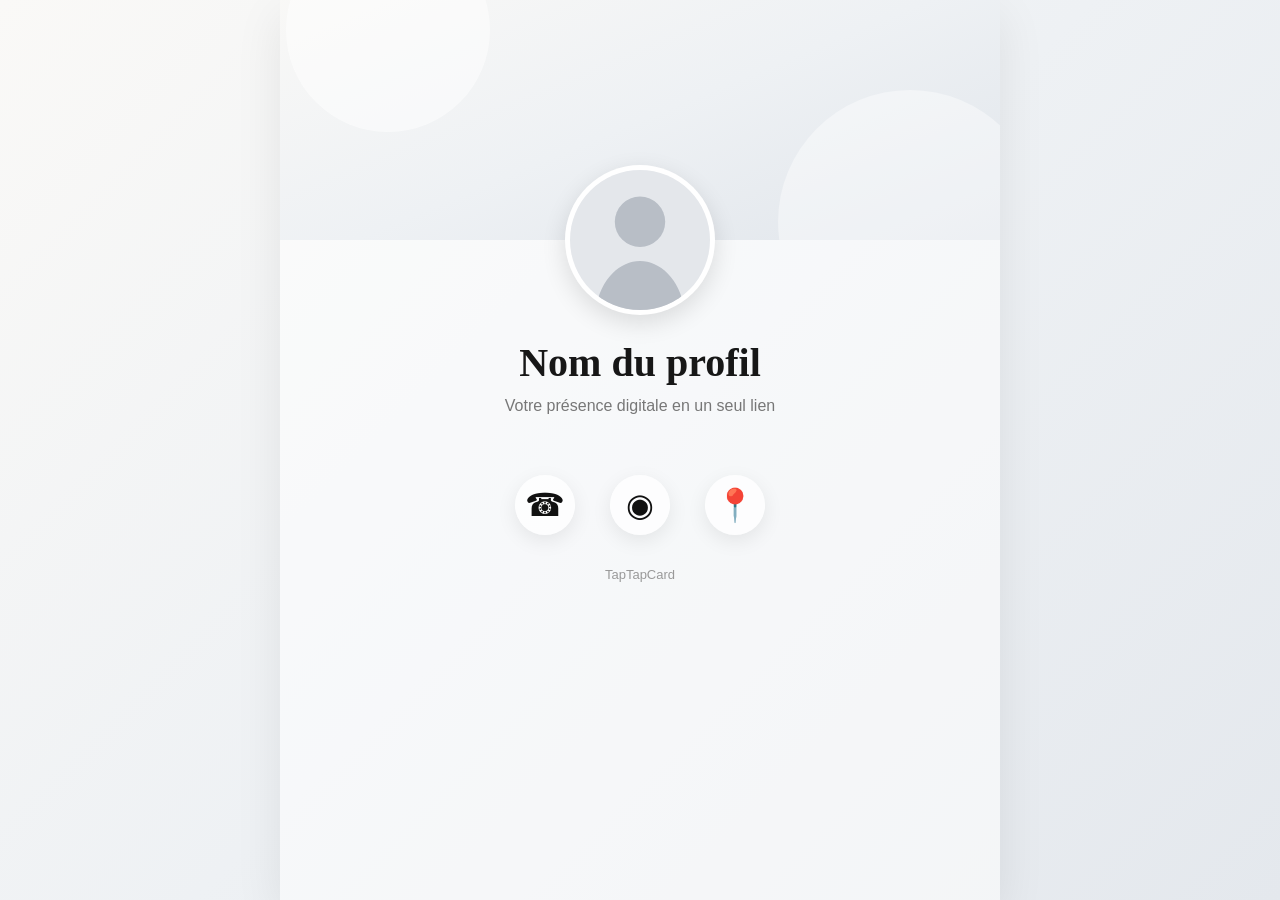
==== index.html @ 1d5d0de6 "Add initial HTML structure for profile card" ====
<!DOCTYPE html>
<html lang="fr">
<head>
  <meta charset="UTF-8">
  <meta name="viewport" content="width=device-width, initial-scale=1.0">

  <title>TapTapCard</title>

  <link rel="stylesheet" href="styles.css">
</head>

<body>

  <main class="profile-card">

    <!-- Cover -->
    <div class="cover">
      <img id="coverImage" src="" alt="Cover">
    </div>

    <!-- Profile picture -->
    <div class="profile-picture">
      <img id="profileImage" src="" alt="Profile">
    </div>

    <!-- Name -->
    <h1 id="name">Nom du profil</h1>

    <!-- Description -->
    <p id="description"></p>

    <!-- Social media -->
    <div class="contact-buttons">

  <a id="phoneButton" class="contact-button" href="#">
    ☎
  </a>

  <a id="whatsappButton" class="contact-button" href="#" target="_blank">
    ◉
  </a>

  <a id="mapsButton" class="contact-button" href="#" target="_blank">
    📍
  </a>

</div>

    <div class="footer">
      TapTapCard
    </div>

  </main>

  <script src="app.js"></script>

</body>
      </html>
---- styles.css ----
* {
  box-sizing: border-box;
}

html,
body {
  margin: 0;
  padding: 0;
  min-height: 100%;
}

body {
  font-family: Georgia, "Times New Roman", serif;
  background: linear-gradient(
    135deg,
    #faf9f7,
    #eef1f4,
    #e4e8ed
  );
  color: #171717;
}

/* الصفحة */

.profile-card {
  width: 100%;
  max-width: 720px;
  min-height: 100vh;
  margin: auto;

  text-align: center;

  background: rgba(255, 255, 255, 0.55);

  box-shadow:
    0 15px 45px rgba(0, 0, 0, 0.08);

  overflow: hidden;
}

/* الغلاف */

.cover {
  width: 100%;
  height: 240px;
  overflow: hidden;
  background: #eeeeee;
}

.cover img {
  width: 100%;
  height: 100%;
  object-fit: cover;
  display: block;
}

/* صورة البروفايل */

.profile-picture {
  width: 150px;
  height: 150px;

  margin: -75px auto 0;

  padding: 5px;

  border-radius: 50%;

  background: white;

  position: relative;
  z-index: 5;

  box-shadow:
    0 8px 25px rgba(0, 0, 0, 0.12);
}

.profile-picture img {
  width: 100%;
  height: 100%;

  object-fit: cover;

  border-radius: 50%;

  display: block;
}

/* الاسم */

h1 {
  margin: 25px 15px 8px;

  font-size: 40px;

  font-weight: 700;

  line-height: 1.15;
}

/* الوصف */

#description {
  margin: 0 25px 25px;

  color: #777;

  font-family: Arial, sans-serif;

  font-size: 16px;

  line-height: 1.5;
}

/* روابط السوشيال */

.social-links {
  display: flex;

  flex-direction: column;

  gap: 14px;

  padding: 0 25px;
}

.social-link {
  display: flex;

  align-items: center;

  min-height: 70px;

  padding: 12px 20px;

  border-radius: 20px;

  border: 1px solid rgba(255, 255, 255, 0.9);

  background: rgba(255, 255, 255, 0.72);

  color: #111;

  text-decoration: none;

  font-family: Arial, sans-serif;

  box-shadow:
    0 5px 18px rgba(0, 0, 0, 0.05);

  transition: 0.2s;
}

.social-link:hover {
  transform: translateY(-2px);

  background: white;
}

/* أيقونة السوشيال */

.social-icon {
  width: 45px;

  font-size: 30px;

  text-align: center;
}

/* اسم السوشيال */

.social-name {
  flex: 1;

  text-align: center;

  font-size: 19px;

  margin-right: 45px;
}

/* الهاتف والواتساب */

.contact-buttons {
  display: flex;

  justify-content: center;

  align-items: center;

  gap: 35px;

  padding: 32px 20px;
}

.contact-button {
  width: 60px;
  height: 60px;

  display: flex;

  align-items: center;
  justify-content: center;

  border-radius: 50%;

  background: rgba(255, 255, 255, 0.8);

  color: #111;

  text-decoration: none;

  font-size: 32px;

  box-shadow:
    0 6px 20px rgba(0, 0, 0, 0.08);

  transition: 0.2s;
}

.contact-button:hover {
  transform: scale(1.05);

  background: white;
}

/* أسفل الصفحة */

.footer {
  padding-bottom: 30px;

  color: #999;

  font-family: Arial, sans-serif;

  font-size: 13px;
}

/* الهاتف */

@media (max-width: 500px) {

  .cover {
    height: 215px;
  }

  .profile-picture {
    width: 140px;
    height: 140px;

    margin-top: -70px;
  }

  h1 {
    font-size: 34px;
  }

  .social-links {
    padding: 0 16px;
  }

  .social-link {
    min-height: 68px;
  }

}
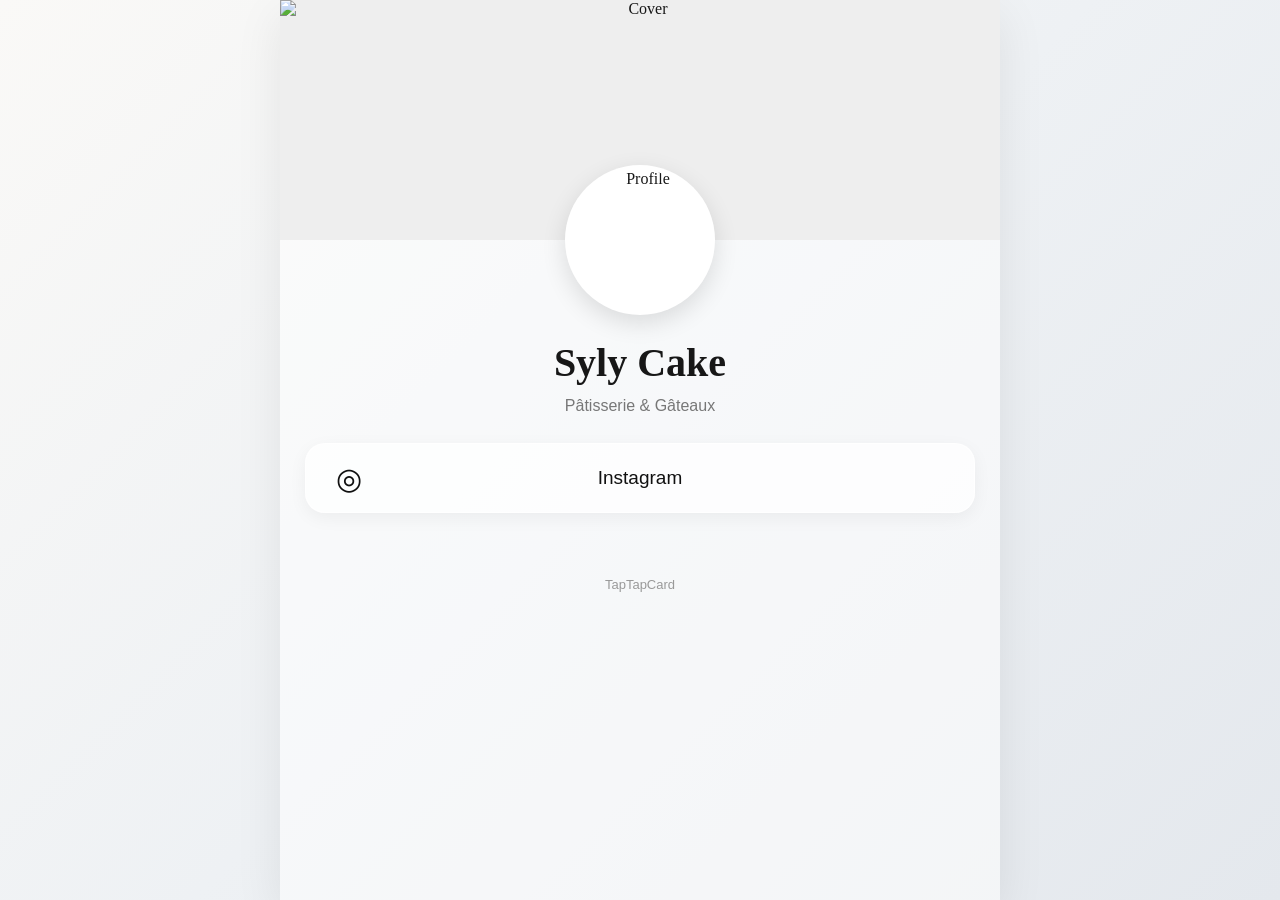
==== commit fd313eb5: "Refactor contact buttons in index.html" ====
--- a/index.html
+++ b/index.html
@@ -1,6 +1,6 @@
-
 <!DOCTYPE html>
 <html lang="fr">
+
 <head>
   <meta charset="UTF-8">
   <meta name="viewport" content="width=device-width, initial-scale=1.0">
@@ -31,21 +31,32 @@
     <p id="description"></p>
 
     <!-- Social media -->
+    <div id="socialLinks" class="social-links"></div>
+
+    <!-- Contact buttons -->
     <div class="contact-buttons">
 
-  <a id="phoneButton" class="contact-button" href="#">
-    ☎
-  </a>
+      <a id="phoneButton"
+         class="contact-button"
+         href="#">
+        ☎
+      </a>
 
-  <a id="whatsappButton" class="contact-button" href="#" target="_blank">
-    ◉
-  </a>
+      <a id="whatsappButton"
+         class="contact-button"
+         href="#"
+         target="_blank">
+        ◉
+      </a>
 
-  <a id="mapsButton" class="contact-button" href="#" target="_blank">
-    📍
-  </a>
+      <a id="mapsButton"
+         class="contact-button"
+         href="#"
+         target="_blank">
+        📍
+      </a>
 
-</div>
+    </div>
 
     <div class="footer">
       TapTapCard
@@ -56,4 +67,5 @@
   <script src="app.js"></script>
 
 </body>
-      </html>
+
+</html>
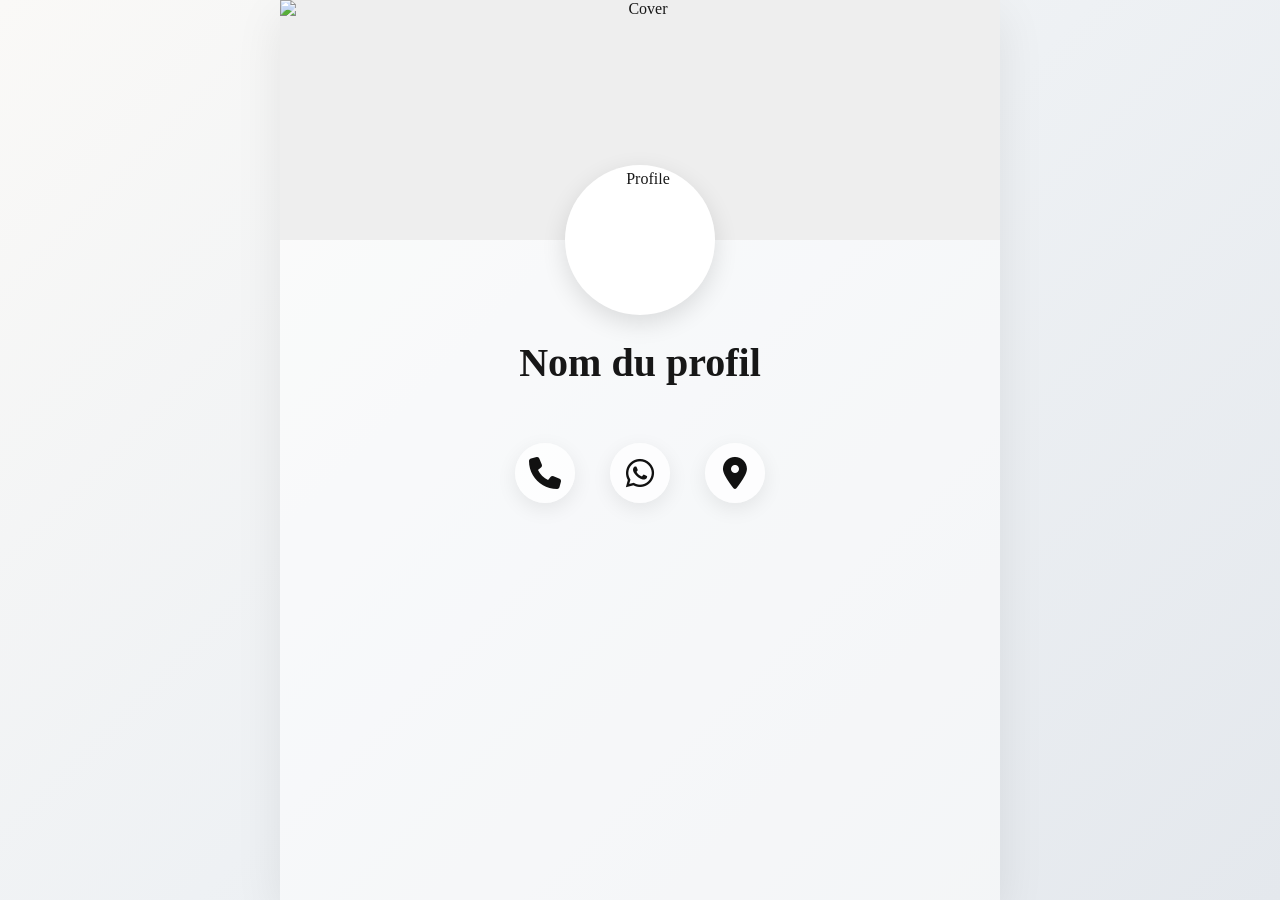
==== commit 6aea8a78: "Add Font Awesome icons to contact buttons" ====
--- a/index.html
+++ b/index.html
@@ -8,6 +8,7 @@
   <title>TapTapCard</title>
 
   <link rel="stylesheet" href="styles.css">
+  <link rel="stylesheet" href="https://cdnjs.cloudflare.com/ajax/libs/font-awesome/6.7.2/css/all.min.css">
 </head>
 
 <body>
@@ -34,38 +35,22 @@
     <div id="socialLinks" class="social-links"></div>
 
     <!-- Contact buttons -->
-    <div class="contact-buttons">
+    <!-- Social media -->
+<div id="socialLinks" class="social-links"></div>
 
-      <a id="phoneButton"
-         class="contact-button"
-         href="#">
-        ☎
-      </a>
+<!-- Contact buttons -->
+<div class="contact-buttons">
 
-      <a id="whatsappButton"
-         class="contact-button"
-         href="#"
-         target="_blank">
-        ◉
-      </a>
+  <a id="phoneButton" class="contact-button" href="#">
+    <i class="fa-solid fa-phone"></i>
+  </a>
 
-      <a id="mapsButton"
-         class="contact-button"
-         href="#"
-         target="_blank">
-        📍
-      </a>
+  <a id="whatsappButton" class="contact-button" href="#" target="_blank">
+    <i class="fa-brands fa-whatsapp"></i>
+  </a>
 
-    </div>
+  <a id="mapsButton" class="contact-button" href="#" target="_blank">
+    <i class="fa-solid fa-location-dot"></i>
+  </a>
 
-    <div class="footer">
-      TapTapCard
-    </div>
-
-  </main>
-
-  <script src="app.js"></script>
-
-</body>
-
-</html>
+  </div>
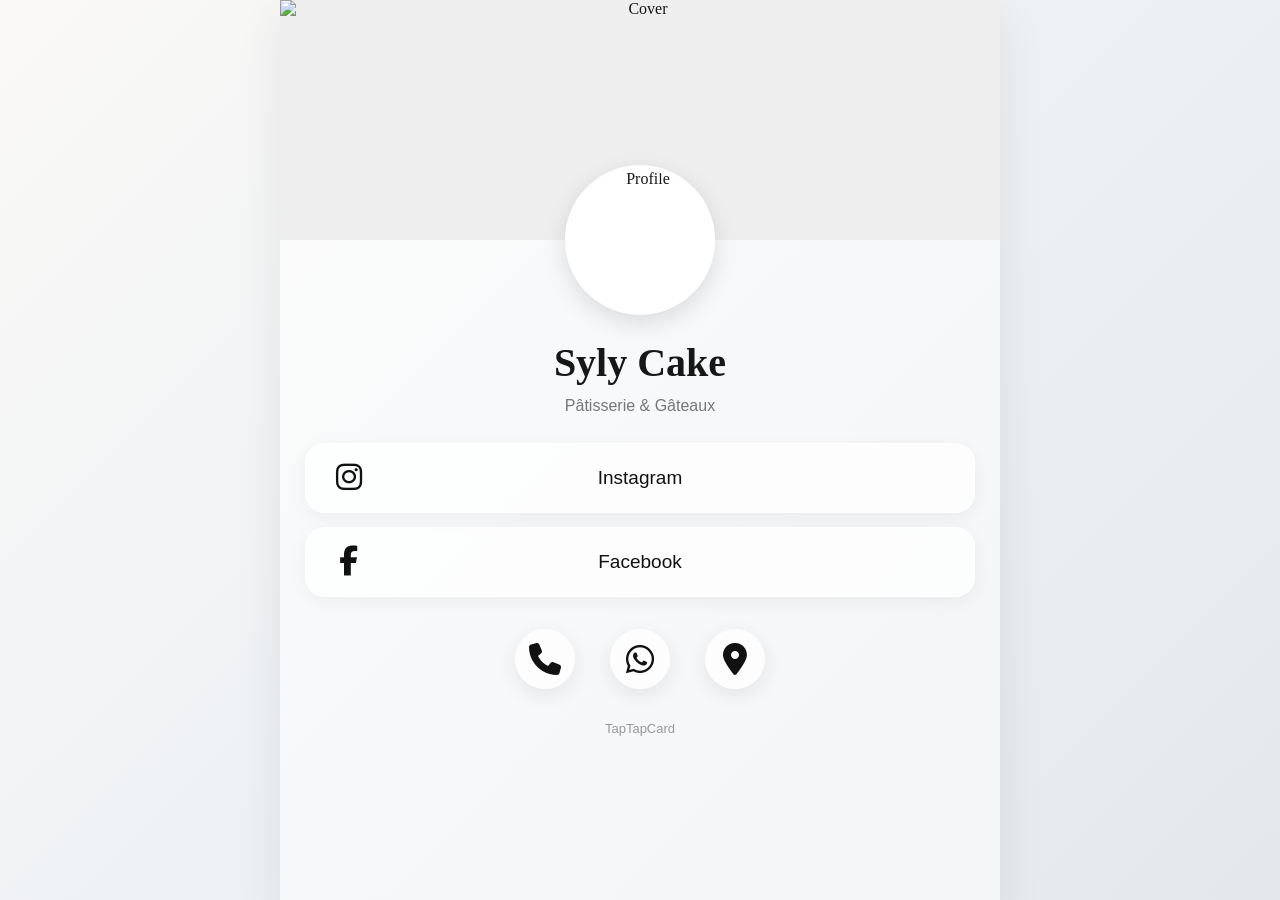
==== commit ebd7c7bf: "Implement contact buttons in index.html Added contact buttons for phone, WhatsApp, and Google Maps." ====
--- a/index.html
+++ b/index.html
@@ -8,7 +8,11 @@
   <title>TapTapCard</title>
 
   <link rel="stylesheet" href="styles.css">
-  <link rel="stylesheet" href="https://cdnjs.cloudflare.com/ajax/libs/font-awesome/6.7.2/css/all.min.css">
+
+  <!-- Font Awesome -->
+  <link rel="stylesheet"
+        href="https://cdnjs.cloudflare.com/ajax/libs/font-awesome/6.7.2/css/all.min.css">
+
 </head>
 
 <body>
@@ -20,37 +24,66 @@
       <img id="coverImage" src="" alt="Cover">
     </div>
 
+
     <!-- Profile picture -->
     <div class="profile-picture">
       <img id="profileImage" src="" alt="Profile">
     </div>
 
+
     <!-- Name -->
     <h1 id="name">Nom du profil</h1>
+
 
     <!-- Description -->
     <p id="description"></p>
 
+
     <!-- Social media -->
     <div id="socialLinks" class="social-links"></div>
 
+
     <!-- Contact buttons -->
-    <!-- Social media -->
-<div id="socialLinks" class="social-links"></div>
+    <div class="contact-buttons">
 
-<!-- Contact buttons -->
-<div class="contact-buttons">
+      <!-- Phone -->
+      <a id="phoneButton"
+         class="contact-button"
+         href="#">
+        <i class="fa-solid fa-phone"></i>
+      </a>
 
-  <a id="phoneButton" class="contact-button" href="#">
-    <i class="fa-solid fa-phone"></i>
-  </a>
 
-  <a id="whatsappButton" class="contact-button" href="#" target="_blank">
-    <i class="fa-brands fa-whatsapp"></i>
-  </a>
+      <!-- WhatsApp -->
+      <a id="whatsappButton"
+         class="contact-button"
+         href="#"
+         target="_blank">
+        <i class="fa-brands fa-whatsapp"></i>
+      </a>
 
-  <a id="mapsButton" class="contact-button" href="#" target="_blank">
-    <i class="fa-solid fa-location-dot"></i>
-  </a>
 
-  </div>
+      <!-- Google Maps -->
+      <a id="mapsButton"
+         class="contact-button"
+         href="#"
+         target="_blank">
+        <i class="fa-solid fa-location-dot"></i>
+      </a>
+
+    </div>
+
+
+    <!-- Footer -->
+    <div class="footer">
+      TapTapCard
+    </div>
+
+  </main>
+
+
+  <script src="app.js"></script>
+
+</body>
+
+</html>
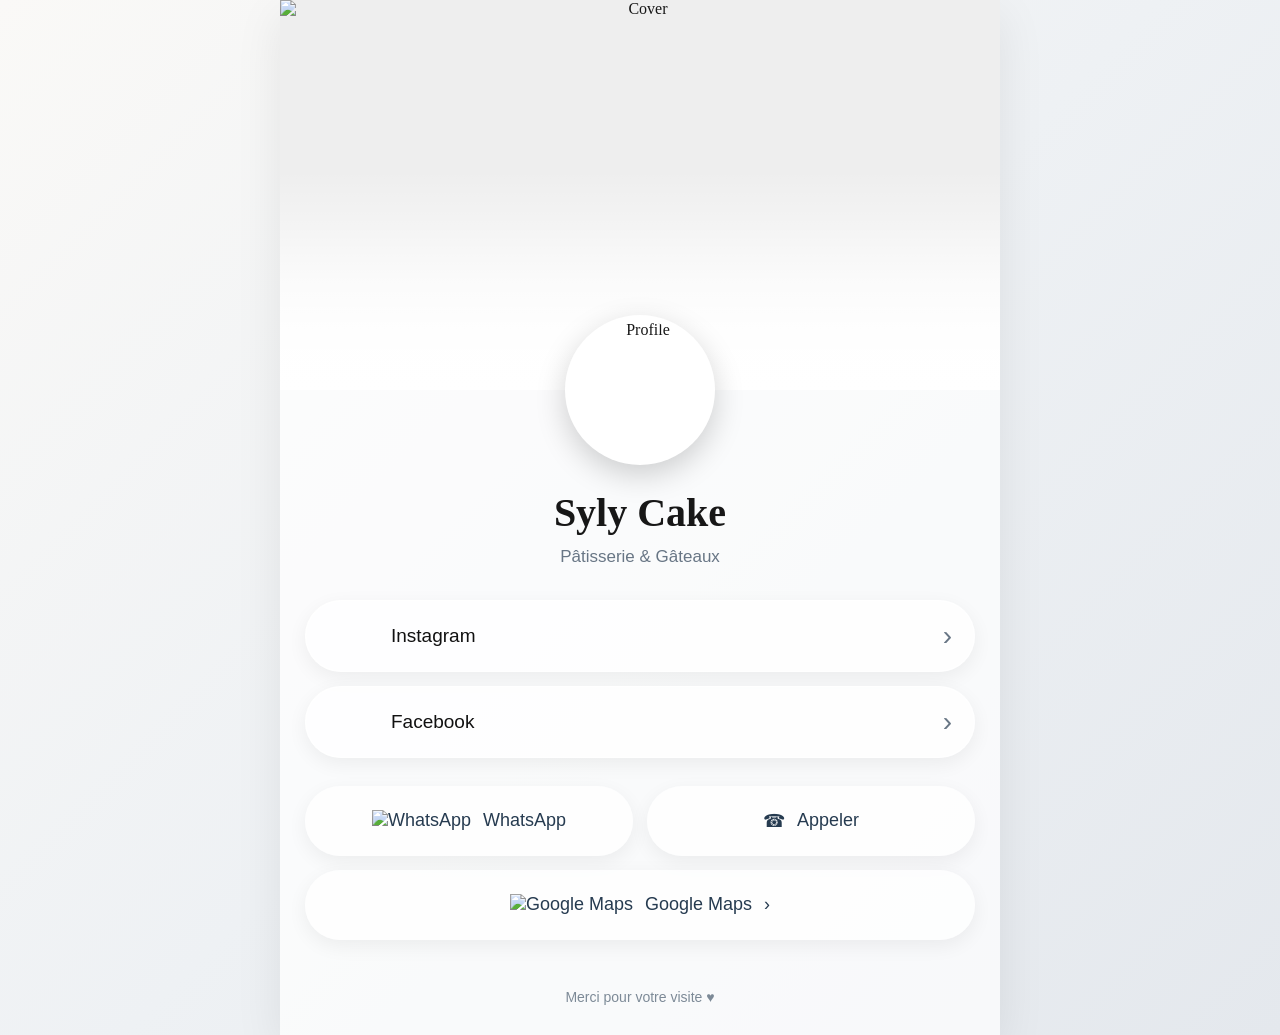
==== commit 6ba6b50e: "Update contact buttons and footer text Removed Font Awesome link and updated contact buttons with Wh" ====
--- a/index.html
+++ b/index.html
@@ -8,11 +8,6 @@
   <title>TapTapCard</title>
 
   <link rel="stylesheet" href="styles.css">
-
-  <!-- Font Awesome -->
-  <link rel="stylesheet"
-        href="https://cdnjs.cloudflare.com/ajax/libs/font-awesome/6.7.2/css/all.min.css">
-
 </head>
 
 <body>
@@ -24,63 +19,81 @@
       <img id="coverImage" src="" alt="Cover">
     </div>
 
-
     <!-- Profile picture -->
     <div class="profile-picture">
       <img id="profileImage" src="" alt="Profile">
     </div>
 
-
     <!-- Name -->
     <h1 id="name">Nom du profil</h1>
-
 
     <!-- Description -->
     <p id="description"></p>
 
-
     <!-- Social media -->
     <div id="socialLinks" class="social-links"></div>
 
-
     <!-- Contact buttons -->
     <div class="contact-buttons">
+
+      <!-- WhatsApp -->
+      <a id="whatsappButton"
+         class="contact-button"
+         href="#"
+         target="_blank"
+         rel="noopener noreferrer">
+
+        <span class="contact-icon whatsapp-icon">
+          <img src="https://cdn.simpleicons.org/whatsapp/FFFFFF"
+               alt="WhatsApp">
+        </span>
+
+        <span>WhatsApp</span>
+
+      </a>
+
 
       <!-- Phone -->
       <a id="phoneButton"
          class="contact-button"
          href="#">
-        <i class="fa-solid fa-phone"></i>
-      </a>
 
+        <span class="contact-icon phone-icon">
+          <span>☎</span>
+        </span>
 
-      <!-- WhatsApp -->
-      <a id="whatsappButton"
-         class="contact-button"
-         href="#"
-         target="_blank">
-        <i class="fa-brands fa-whatsapp"></i>
+        <span>Appeler</span>
+
       </a>
 
 
       <!-- Google Maps -->
       <a id="mapsButton"
-         class="contact-button"
+         class="contact-button maps-button"
          href="#"
-         target="_blank">
-        <i class="fa-solid fa-location-dot"></i>
+         target="_blank"
+         rel="noopener noreferrer">
+
+        <span class="contact-icon maps-icon">
+          <img src="https://cdn.simpleicons.org/googlemaps"
+               alt="Google Maps">
+        </span>
+
+        <span>Google Maps</span>
+
+        <span class="arrow">›</span>
+
       </a>
 
     </div>
 
-
     <!-- Footer -->
     <div class="footer">
-      TapTapCard
+      <span>Merci pour votre visite</span>
+      <span class="heart">♥</span>
     </div>
 
   </main>
-
 
   <script src="app.js"></script>
 
--- a/styles.css
+++ b/styles.css
@@ -11,12 +11,14 @@
 
 body {
   font-family: Georgia, "Times New Roman", serif;
+
   background: linear-gradient(
     135deg,
     #faf9f7,
     #eef1f4,
     #e4e8ed
   );
+
   color: #171717;
 }
 
@@ -26,35 +28,76 @@
   width: 100%;
   max-width: 720px;
   min-height: 100vh;
+
   margin: auto;
 
   text-align: center;
 
-  background: rgba(255, 255, 255, 0.55);
+  background: rgba(255, 255, 255, 0.72);
+
+  overflow: hidden;
 
   box-shadow:
     0 15px 45px rgba(0, 0, 0, 0.08);
-
-  overflow: hidden;
-}
-
-/* الغلاف */
+}
+
+/* =========================
+   COVER
+========================= */
 
 .cover {
   width: 100%;
-  height: 240px;
+
+  height: 390px;
+
+  position: relative;
+
   overflow: hidden;
+
   background: #eeeeee;
 }
+
+/* الصورة */
 
 .cover img {
   width: 100%;
   height: 100%;
+
   object-fit: cover;
+
   display: block;
 }
 
-/* صورة البروفايل */
+/* التدرج الذي يجعل الكوفر يختفي تدريجياً */
+
+.cover::after {
+  content: "";
+
+  position: absolute;
+
+  left: 0;
+  right: 0;
+  bottom: 0;
+
+  height: 220px;
+
+  background: linear-gradient(
+    to bottom,
+    rgba(255, 255, 255, 0),
+    rgba(255, 255, 255, 0.35),
+    rgba(255, 255, 255, 0.75),
+    rgba(255, 255, 255, 0.96),
+    rgba(255, 255, 255, 1)
+  );
+
+  pointer-events: none;
+
+  z-index: 2;
+}
+
+/* =========================
+   PROFILE PHOTO
+========================= */
 
 .profile-picture {
   width: 150px;
@@ -62,17 +105,18 @@
 
   margin: -75px auto 0;
 
-  padding: 5px;
+  padding: 6px;
 
   border-radius: 50%;
 
   background: white;
 
   position: relative;
-  z-index: 5;
-
-  box-shadow:
-    0 8px 25px rgba(0, 0, 0, 0.12);
+
+  z-index: 10;
+
+  box-shadow:
+    0 10px 30px rgba(0, 0, 0, 0.18);
 }
 
 .profile-picture img {
@@ -86,7 +130,9 @@
   display: block;
 }
 
-/* الاسم */
+/* =========================
+   NAME
+========================= */
 
 h1 {
   margin: 25px 15px 8px;
@@ -96,23 +142,35 @@
   font-weight: 700;
 
   line-height: 1.15;
-}
-
-/* الوصف */
+
+  position: relative;
+
+  z-index: 5;
+}
+
+/* =========================
+   DESCRIPTION
+========================= */
 
 #description {
-  margin: 0 25px 25px;
-
-  color: #777;
-
-  font-family: Arial, sans-serif;
-
-  font-size: 16px;
+  margin: 0 25px 30px;
+
+  color: #687685;
+
+  font-family: Arial, sans-serif;
+
+  font-size: 17px;
 
   line-height: 1.5;
-}
-
-/* روابط السوشيال */
+
+  position: relative;
+
+  z-index: 5;
+}
+
+/* =========================
+   SOCIAL LINKS
+========================= */
 
 .social-links {
   display: flex;
@@ -129,15 +187,15 @@
 
   align-items: center;
 
-  min-height: 70px;
-
-  padding: 12px 20px;
-
-  border-radius: 20px;
+  min-height: 72px;
+
+  padding: 10px 22px;
+
+  border-radius: 40px;
 
   border: 1px solid rgba(255, 255, 255, 0.9);
 
-  background: rgba(255, 255, 255, 0.72);
+  background: rgba(255, 255, 255, 0.78);
 
   color: #111;
 
@@ -146,21 +204,24 @@
   font-family: Arial, sans-serif;
 
   box-shadow:
-    0 5px 18px rgba(0, 0, 0, 0.05);
-
-  transition: 0.2s;
+    0 6px 20px rgba(0, 0, 0, 0.06);
+
+  transition: 0.25s;
 }
 
 .social-link:hover {
   transform: translateY(-2px);
 
   background: white;
-}
-
-/* أيقونة السوشيال */
+
+  box-shadow:
+    0 10px 25px rgba(0, 0, 0, 0.08);
+}
+
+/* الأيقونة */
 
 .social-icon {
-  width: 45px;
+  width: 48px;
 
   font-size: 30px;
 
@@ -172,76 +233,106 @@
 .social-name {
   flex: 1;
 
-  text-align: center;
+  text-align: left;
 
   font-size: 19px;
 
-  margin-right: 45px;
-}
-
-/* الهاتف والواتساب */
+  margin-left: 15px;
+}
+
+/* السهم */
+
+.social-arrow {
+  font-size: 28px;
+
+  color: #687685;
+
+  font-family: Arial, sans-serif;
+
+  line-height: 1;
+}
+
+/* =========================
+   CONTACT BUTTONS
+========================= */
 
 .contact-buttons {
+  display: grid;
+
+  grid-template-columns: 1fr 1fr;
+
+  gap: 14px;
+
+  padding: 28px 25px 14px;
+}
+
+/* زر الاتصال والواتساب */
+
+.contact-button {
+  min-height: 70px;
+
   display: flex;
 
+  align-items: center;
+
   justify-content: center;
 
-  align-items: center;
-
-  gap: 35px;
-
-  padding: 32px 20px;
-}
-
-.contact-button {
-  width: 60px;
-  height: 60px;
-
-  display: flex;
-
-  align-items: center;
-  justify-content: center;
-
-  border-radius: 50%;
+  gap: 12px;
+
+  border-radius: 40px;
 
   background: rgba(255, 255, 255, 0.8);
 
-  color: #111;
+  color: #263b50;
 
   text-decoration: none;
 
-  font-size: 32px;
-
-  box-shadow:
-    0 6px 20px rgba(0, 0, 0, 0.08);
-
-  transition: 0.2s;
+  font-family: Arial, sans-serif;
+
+  font-size: 18px;
+
+  box-shadow:
+    0 6px 20px rgba(0, 0, 0, 0.06);
+
+  transition: 0.25s;
 }
 
 .contact-button:hover {
-  transform: scale(1.05);
+  transform: translateY(-2px);
 
   background: white;
 }
 
-/* أسفل الصفحة */
+.contact-button i {
+  font-size: 30px;
+}
+
+/* =========================
+   FOOTER
+========================= */
 
 .footer {
-  padding-bottom: 30px;
-
-  color: #999;
-
-  font-family: Arial, sans-serif;
-
-  font-size: 13px;
-}
-
-/* الهاتف */
+  padding: 35px 20px 30px;
+
+  color: #7d8a97;
+
+  font-family: Arial, sans-serif;
+
+  font-size: 14px;
+}
+
+/* =========================
+   MOBILE
+========================= */
 
 @media (max-width: 500px) {
 
   .cover {
-    height: 215px;
+    height: 360px;
+  }
+
+  .cover::after {
+    height: 210px;
   }
 
   .profile-picture {
@@ -253,6 +344,14 @@
 
   h1 {
     font-size: 34px;
+
+    margin-top: 24px;
+  }
+
+  #description {
+    font-size: 16px;
+
+    margin-bottom: 28px;
   }
 
   .social-links {
@@ -261,6 +360,29 @@
 
   .social-link {
     min-height: 68px;
-  }
-
-}
+
+    padding: 10px 18px;
+  }
+
+  .social-name {
+    font-size: 18px;
+  }
+
+  .contact-buttons {
+    padding-left: 16px;
+    padding-right: 16px;
+  }
+
+  .contact-button {
+    min-height: 65px;
+
+    font-size: 16px;
+  }
+
+  .contact-button i {
+    font-size: 27px;
+  }
+}
+#mapsButton {
+  grid-column: 1 / -1;
+}
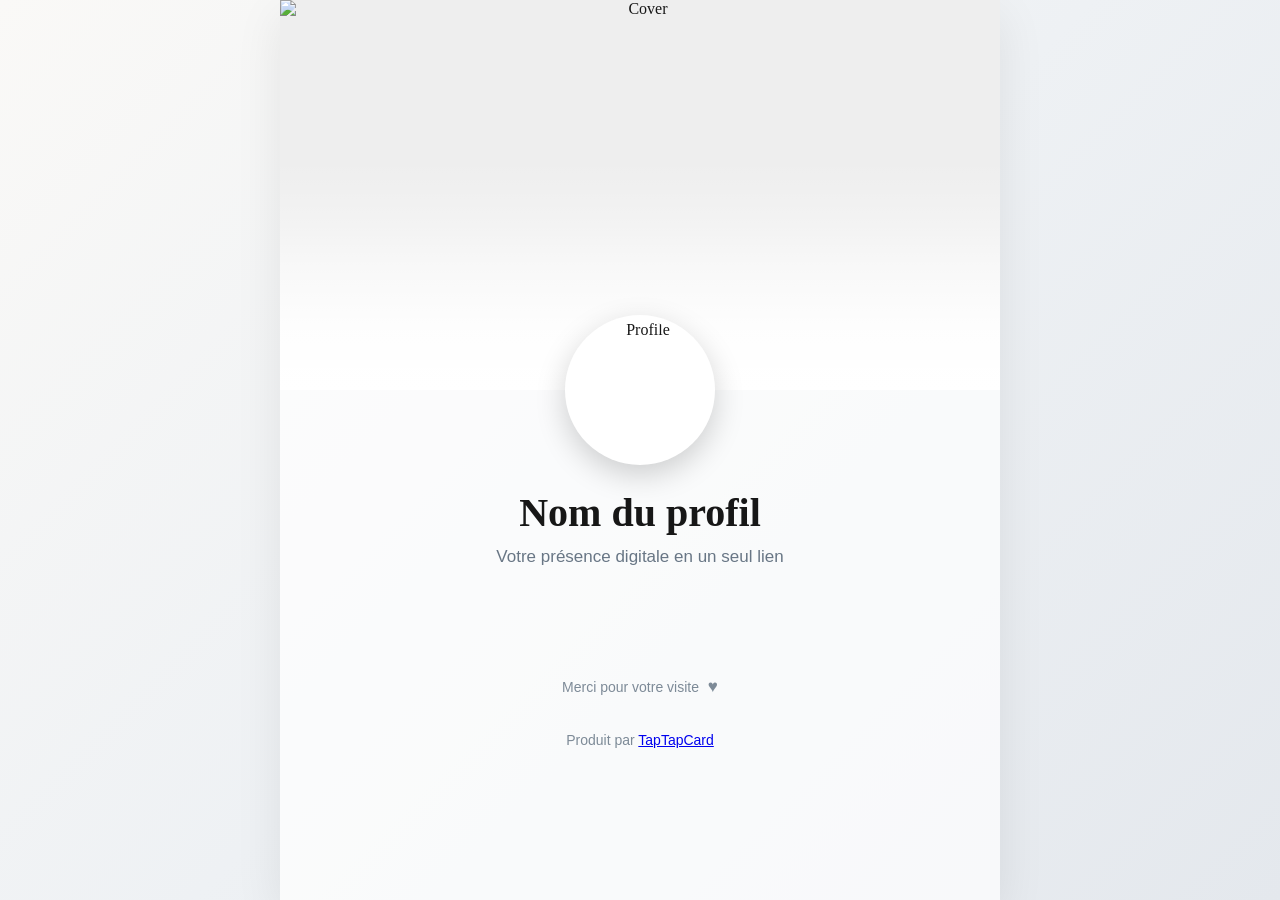
==== commit 8b843379: "Add attribution link to footer" ====
--- a/index.html
+++ b/index.html
@@ -91,6 +91,12 @@
     <div class="footer">
       <span>Merci pour votre visite</span>
       <span class="heart">♥</span>
+      <div class="footer">
+  <span>Produit par</span>
+  <a href="https://ton-lien.com" target="_blank" rel="noopener noreferrer">
+    TapTapCard
+  </a>
+      </div>
     </div>
 
   </main>
--- a/styles.css
+++ b/styles.css
@@ -22,7 +22,10 @@
   color: #171717;
 }
 
-/* الصفحة */
+
+/* =========================
+   PROFILE CARD
+========================= */
 
 .profile-card {
   width: 100%;
@@ -41,6 +44,7 @@
     0 15px 45px rgba(0, 0, 0, 0.08);
 }
 
+
 /* =========================
    COVER
 ========================= */
@@ -56,8 +60,6 @@
 
   background: #eeeeee;
 }
-
-/* الصورة */
 
 .cover img {
   width: 100%;
@@ -68,7 +70,8 @@
   display: block;
 }
 
-/* التدرج الذي يجعل الكوفر يختفي تدريجياً */
+
+/* التدرج في أسفل الكوفر */
 
 .cover::after {
   content: "";
@@ -79,14 +82,14 @@
   right: 0;
   bottom: 0;
 
-  height: 220px;
+  height: 230px;
 
   background: linear-gradient(
     to bottom,
     rgba(255, 255, 255, 0),
-    rgba(255, 255, 255, 0.35),
-    rgba(255, 255, 255, 0.75),
-    rgba(255, 255, 255, 0.96),
+    rgba(255, 255, 255, 0.25),
+    rgba(255, 255, 255, 0.65),
+    rgba(255, 255, 255, 0.92),
     rgba(255, 255, 255, 1)
   );
 
@@ -94,6 +97,7 @@
 
   z-index: 2;
 }
+
 
 /* =========================
    PROFILE PHOTO
@@ -130,6 +134,7 @@
   display: block;
 }
 
+
 /* =========================
    NAME
 ========================= */
@@ -148,6 +153,7 @@
   z-index: 5;
 }
 
+
 /* =========================
    DESCRIPTION
 ========================= */
@@ -168,6 +174,7 @@
   z-index: 5;
 }
 
+
 /* =========================
    SOCIAL LINKS
 ========================= */
@@ -182,6 +189,7 @@
   padding: 0 25px;
 }
 
+
 .social-link {
   display: flex;
 
@@ -189,13 +197,13 @@
 
   min-height: 72px;
 
-  padding: 10px 22px;
+  padding: 10px 18px;
 
   border-radius: 40px;
 
-  border: 1px solid rgba(255, 255, 255, 0.9);
-
-  background: rgba(255, 255, 255, 0.78);
+  border: 1px solid rgba(255, 255, 255, 0.95);
+
+  background: rgba(255, 255, 255, 0.82);
 
   color: #111;
 
@@ -209,6 +217,7 @@
   transition: 0.25s;
 }
 
+
 .social-link:hover {
   transform: translateY(-2px);
 
@@ -218,17 +227,78 @@
     0 10px 25px rgba(0, 0, 0, 0.08);
 }
 
-/* الأيقونة */
+
+/* =========================
+   SOCIAL ICON
+========================= */
 
 .social-icon {
-  width: 48px;
-
-  font-size: 30px;
-
-  text-align: center;
-}
-
-/* اسم السوشيال */
+  width: 50px;
+  height: 50px;
+
+  display: flex;
+
+  align-items: center;
+  justify-content: center;
+
+  flex-shrink: 0;
+
+  border-radius: 14px;
+
+  background: #f5f5f5;
+}
+
+.social-icon img {
+  width: 34px;
+  height: 34px;
+
+  object-fit: contain;
+
+  display: block;
+}
+
+
+/* Instagram */
+
+.social-link:nth-child(1) .social-icon {
+  background: linear-gradient(
+    135deg,
+    #833ab4,
+    #fd1d1d,
+    #fcb045
+  );
+}
+
+.social-link:nth-child(1) .social-icon img {
+  filter: brightness(0) invert(1);
+}
+
+
+/* Facebook */
+
+.social-link:nth-child(2) .social-icon {
+  background: #1877f2;
+}
+
+.social-link:nth-child(2) .social-icon img {
+  filter: brightness(0) invert(1);
+}
+
+
+/* TikTok */
+
+.social-link:nth-child(3) .social-icon {
+  background: #000;
+}
+
+.social-link:nth-child(3) .social-icon img {
+  filter: invert(1);
+}
+
+
+/* =========================
+   SOCIAL NAME
+========================= */
 
 .social-name {
   flex: 1;
@@ -240,17 +310,23 @@
   margin-left: 15px;
 }
 
-/* السهم */
+
+/* =========================
+   ARROW
+========================= */
 
 .social-arrow {
-  font-size: 28px;
+  font-family: Arial, sans-serif;
+
+  font-size: 32px;
+
+  line-height: 1;
 
   color: #687685;
 
-  font-family: Arial, sans-serif;
-
-  line-height: 1;
-}
+  padding-right: 4px;
+}
+
 
 /* =========================
    CONTACT BUTTONS
@@ -266,7 +342,8 @@
   padding: 28px 25px 14px;
 }
 
-/* زر الاتصال والواتساب */
+
+/* جميع أزرار الاتصال */
 
 .contact-button {
   min-height: 70px;
@@ -281,7 +358,7 @@
 
   border-radius: 40px;
 
-  background: rgba(255, 255, 255, 0.8);
+  background: rgba(255, 255, 255, 0.82);
 
   color: #263b50;
 
@@ -289,7 +366,7 @@
 
   font-family: Arial, sans-serif;
 
-  font-size: 18px;
+  font-size: 17px;
 
   box-shadow:
     0 6px 20px rgba(0, 0, 0, 0.06);
@@ -297,15 +374,88 @@
   transition: 0.25s;
 }
 
+
 .contact-button:hover {
   transform: translateY(-2px);
 
   background: white;
 }
 
-.contact-button i {
-  font-size: 30px;
-}
+
+/* أيقونة الاتصال */
+
+.contact-icon {
+  width: 45px;
+  height: 45px;
+
+  display: flex;
+
+  align-items: center;
+  justify-content: center;
+
+  border-radius: 50%;
+
+  flex-shrink: 0;
+}
+
+
+/* WhatsApp */
+
+.whatsapp-icon {
+  background: #25D366;
+}
+
+.whatsapp-icon img {
+  width: 27px;
+  height: 27px;
+}
+
+
+/* Phone */
+
+.phone-icon {
+  background: #8796a5;
+
+  color: white;
+
+  font-size: 25px;
+}
+
+
+/* Google Maps */
+
+.maps-icon {
+  background: white;
+
+  border: 1px solid #eeeeee;
+}
+
+.maps-icon img {
+  width: 31px;
+  height: 31px;
+}
+
+
+/* Google Maps يكون كامل العرض */
+
+.maps-button {
+  grid-column: 1 / -1;
+
+  justify-content: flex-start;
+
+  padding-left: 25px;
+
+  position: relative;
+}
+
+.maps-button .arrow {
+  margin-left: auto;
+
+  font-size: 32px;
+
+  color: #687685;
+}
+
 
 /* =========================
    FOOTER
@@ -321,6 +471,13 @@
   font-size: 14px;
 }
 
+.heart {
+  margin-left: 5px;
+
+  font-size: 17px;
+}
+
+
 /* =========================
    MOBILE
 ========================= */
@@ -332,7 +489,7 @@
   }
 
   .cover::after {
-    height: 210px;
+    height: 220px;
   }
 
   .profile-picture {
@@ -361,7 +518,17 @@
   .social-link {
     min-height: 68px;
 
-    padding: 10px 18px;
+    padding: 9px 16px;
+  }
+
+  .social-icon {
+    width: 47px;
+    height: 47px;
+  }
+
+  .social-icon img {
+    width: 31px;
+    height: 31px;
   }
 
   .social-name {
@@ -376,13 +543,12 @@
   .contact-button {
     min-height: 65px;
 
-    font-size: 16px;
-  }
-
-  .contact-button i {
-    font-size: 27px;
-  }
-}
-#mapsButton {
-  grid-column: 1 / -1;
-}
+    font-size: 15px;
+  }
+
+  .contact-icon {
+    width: 42px;
+    height: 42px;
+  }
+
+}
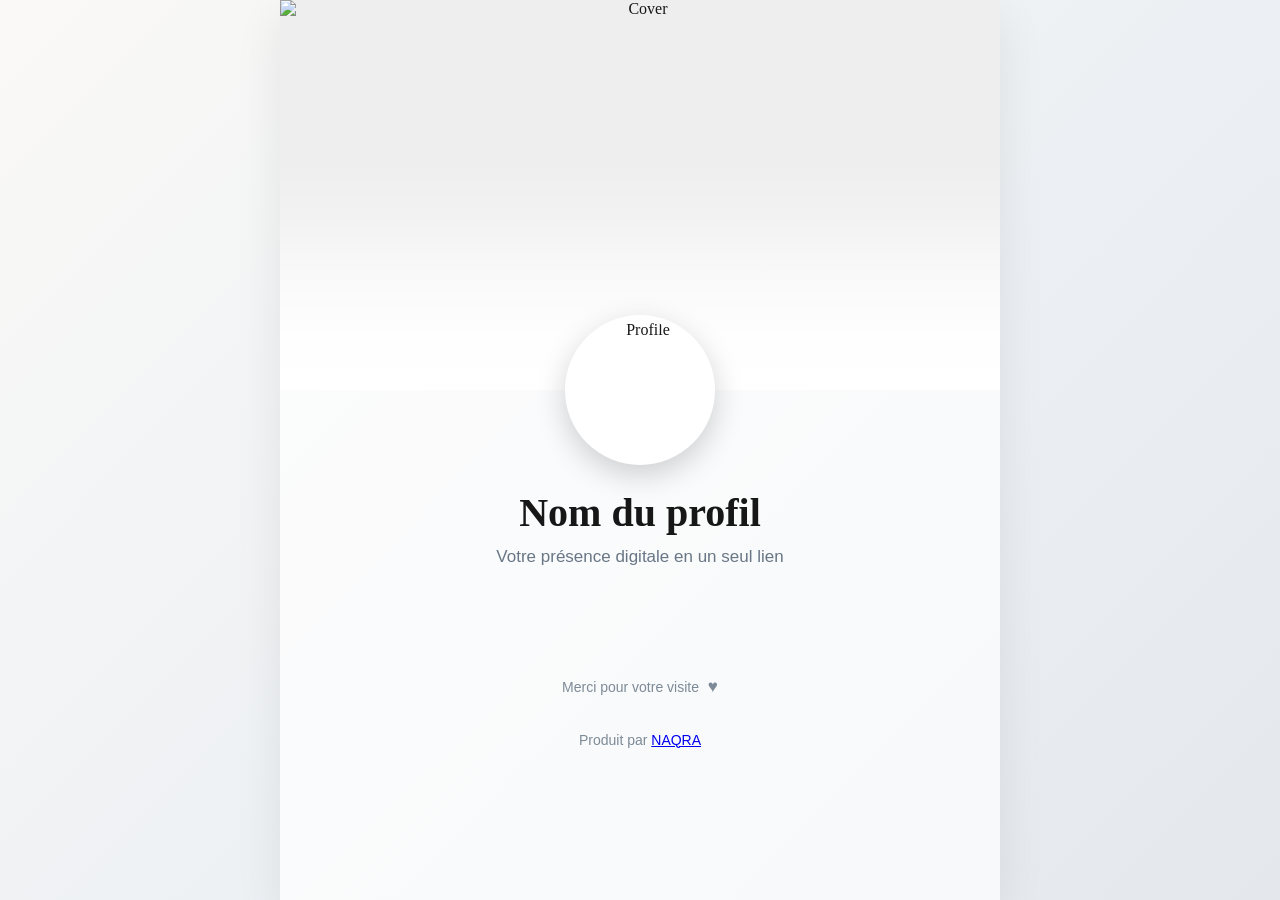
==== commit 7e1221a0: "Update footer link to NAQRA Instagram" ====
--- a/index.html
+++ b/index.html
@@ -93,8 +93,8 @@
       <span class="heart">♥</span>
       <div class="footer">
   <span>Produit par</span>
-  <a href="https://ton-lien.com" target="_blank" rel="noopener noreferrer">
-    TapTapCard
+  <a href="https://www.instagram.com/naqra.nfc?stkn=MXU1bzEzM2hrODYzZg==" target="_blank" rel="noopener noreferrer">
+    NAQRA
   </a>
       </div>
     </div>
--- a/styles.css
+++ b/styles.css
@@ -551,4 +551,8 @@
     height: 42px;
   }
 
-}
+
+.website-icon {
+  font-size: 28px;
+  line-height: 1;
+}
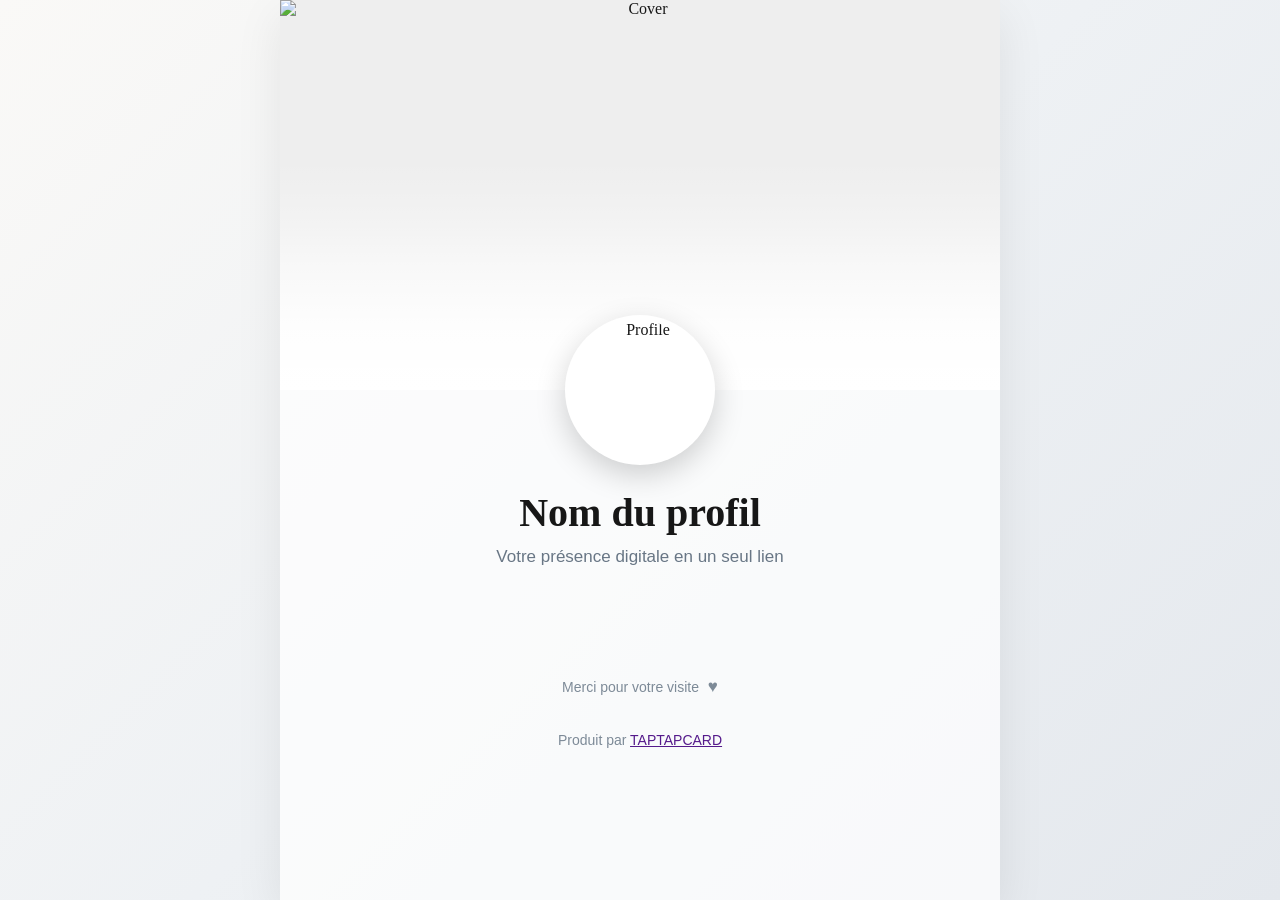
==== commit f34263a9: "Update footer link to TAPTAPCARD" ====
--- a/index.html
+++ b/index.html
@@ -93,8 +93,8 @@
       <span class="heart">♥</span>
       <div class="footer">
   <span>Produit par</span>
-  <a href="https://www.instagram.com/naqra.nfc?stkn=MXU1bzEzM2hrODYzZg==" target="_blank" rel="noopener noreferrer">
-    NAQRA
+  <a href="" target="_blank" rel="noopener noreferrer">
+    TAPTAPCARD 
   </a>
       </div>
     </div>
